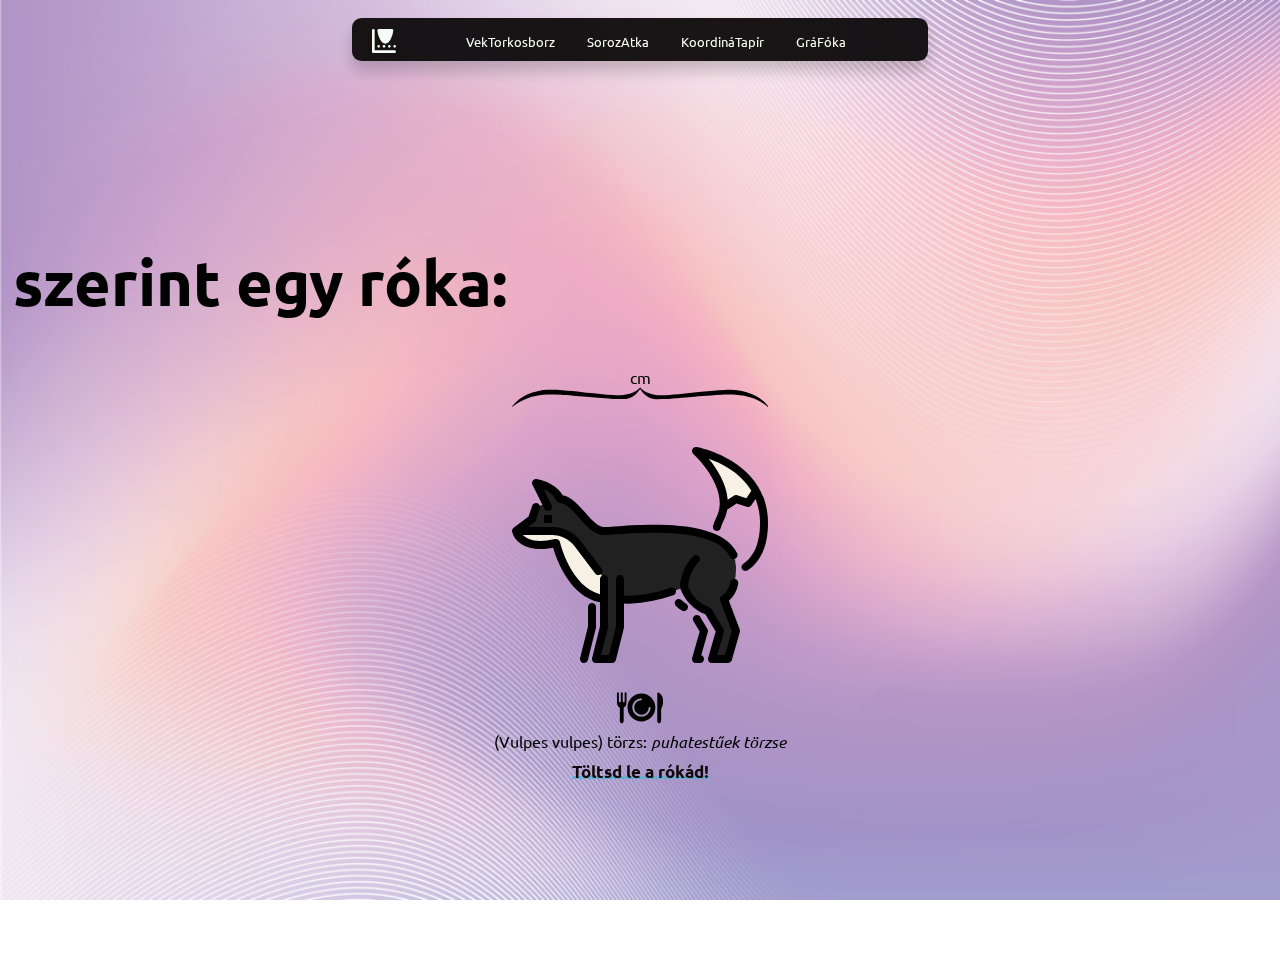
==== alma.html @ 1d423fa9 "final changes" ====
<!DOCTYPE html>
<html lang="en">

<head>
  <meta charset="UTF-8">
  <meta name="viewport" content="width=device-width, initial-scale=1.0">
  <title>Document</title>
  <script src="js/jQuery/html2canvas.min.js"></script>
  <script src="js/getdata.js"></script>
  <link rel="stylesheet" href="assets/styles/style.css">
</head>

<body>
  <div class="navbar">
    <div class="logo-container"><a href="index.html" class="nav-logo"><img width="32" height="32"
          src="assets/images/calculus.svg" alt="A laptop showing a calculus symbol"></a></div>
    <input id="menu-toggle" type="checkbox">
    <label class='menu-button-container' for="menu-toggle">
      <span class='menu-button'></span>
    </label>
    <ul class="menu">
      <li><a href="borz.html">VekTorkosborz</a></li>
      <li><a href="atka.html">SorozAtka</a></li>
      <li><a href="tapir.html">KoordináTapír</a></li>
      <li><a href="foka.html">GráFóka</a></li>
    </ul>
  </div>
  <div class="form-submitted-container">
    <h1 class="form-submitted-title"><span class="username"></span> szerint egy róka:</h1>
    <p><span class="rokameret"></span>cm</p>
    <svg height="20px" width="256px" viewBox="0 0 1665 125" xmlns="http://www.w3.org/2000/svg">
      <g id="Untitled">
        <path
          d="M1662.5 126C1653.11 119.01 1644.66 111.346 1635.24 105.161C1611.3 89.4454 1585.7 76.8624 1558.4 68.0835C1542.53 62.9786 1526.6 57.5992 1510.29 54.4231C1491.45 50.7545 1472.22 48.7085 1453.06 47.2017C1436.48 45.8977 1419.76 46.1004 1403.1 46.0733C1389.63 46.0513 1376.14 46.3028 1362.69 47.102C1339.93 48.4548 1317.2 50.3359 1294.46 51.9943C1276.14 53.3301 1257.81 54.5105 1239.51 56.0452C1222.4 57.4798 1205.33 59.3675 1188.23 60.909C1175.46 62.0603 1162.67 62.8994 1149.89 64.0211C1135.85 65.2545 1121.82 66.7087 1107.78 67.9611C1095.56 69.0505 1083.34 70.0301 1071.11 70.9911C1053.77 72.3537 1036.43 73.6847 1019.09 74.9657C1013.11 75.4076 1007.11 75.8416 1001.11 75.9647C980.625 76.3853 960.126 77.1321 939.641 76.8835C913.27 76.5635 890.086 66.8875 869.362 50.8804C855.284 40.0069 843.85 26.8441 834.849 11.5296C834.522 10.9736 833.981 10.5434 833.965 10.5252C827.004 19.2769 820.384 28.3929 812.942 36.7797C800.553 50.7409 785.347 60.856 768.106 68.09C757.857 72.3902 747.512 76.0754 736.303 76.16C718.931 76.2912 701.556 76.2199 684.185 76.0168C674.312 75.9015 664.429 75.5925 654.578 74.947C637.444 73.8244 620.334 72.3496 603.21 71.068C589.089 70.0112 574.957 69.1041 560.843 67.9753C547.903 66.9404 534.978 65.7054 522.048 64.5445C508.989 63.372 495.937 62.1243 482.873 61.0158C469.024 59.8408 455.16 58.8405 441.31 57.6724C427.498 56.5074 413.698 55.201 399.888 54.0074C384.415 52.67 368.943 51.2915 353.457 50.1169C342.104 49.2558 330.737 48.3773 319.361 48.0614C288.887 47.2149 258.4 46.0622 227.925 46.2423C211.449 46.3396 194.866 48.1115 178.555 50.5971C161.889 53.1367 145.156 56.3643 129.076 61.315C110.449 67.0497 92.3967 74.7319 74.2859 82.0411C52.4998 90.8336 33.0846 103.814 14.0998 117.44C10.6719 119.901 7.47569 122.684 4.08625 125.659C1.5012 126.499 0.501197 125.499 1.34126 122.422C2.40362 120.78 3.03789 119.644 3.85893 118.665C15.0743 105.286 27.5447 93.2565 41.1157 82.2155C60.9154 66.1069 82.7516 53.3174 105.969 43.2767C127.438 33.9923 149.843 27.1835 173.019 22.7215C192.192 19.0303 211.405 16.4652 230.82 16.134C263 15.585 295.185 15.7298 327.297 18.8298C348.81 20.9066 370.41 22.076 391.934 24.0603C414.224 26.1151 436.466 28.6793 458.732 30.9909C475.043 32.6842 491.355 34.3602 507.672 35.989C534.68 38.685 561.683 41.4379 588.706 43.9748C609.764 45.9517 630.825 48.0398 651.931 49.3287C670.072 50.4366 688.281 50.4076 706.455 51.0217C724.129 51.619 741.043 48.2362 757.972 43.2438C775.791 37.9889 792.954 31.5925 808.84 21.9794C817.888 16.5046 826.587 10.5376 832 1C832.75 1 833.5 1 834.711 1.35133C842.567 13.0223 853.773 19.6856 865.192 25.9816C882.597 35.5771 901.452 41.1128 920.51 46.5035C937.572 51.3298 954.873 51.3746 972.103 51.6916C988.923 52.0011 1005.79 50.0137 1022.63 48.9918C1033.1 48.3567 1043.59 47.9081 1054.02 46.9044C1072.51 45.1256 1090.97 42.9391 1109.45 41.0135C1129.28 38.9464 1149.14 37.0736 1168.97 34.95C1189.63 32.7369 1210.25 30.0949 1230.94 28.0592C1257.09 25.4843 1283.28 23.1372 1309.48 21.0552C1333.81 19.1219 1358.16 16.6956 1382.54 16.2409C1414.41 15.6462 1446.47 14.1013 1478.09 20.0913C1494.28 23.1599 1510.48 26.5469 1526.35 30.938C1548.37 37.0278 1569.23 46.1508 1589.12 57.5265C1607.97 68.3114 1625.87 80.3622 1641.27 95.7528C1649.77 104.244 1657.77 113.235 1666 122C1665.91 124.017 1667.02 126.929 1662.5 126Z"
          fill="#000000" />
      </g>
    </svg>
    <svg xmlns=" http://www.w3.org/2000/svg" x="0px" y="0px" width="256" height="256" viewBox="0,0,256,256"
      style="fill:#000000;">
      <g fill="none" fill-rule="nonzero" stroke="none" stroke-width="1" stroke-linecap="butt" stroke-linejoin="miter"
        stroke-miterlimit="10" stroke-dasharray="" stroke-dashoffset="0" font-family="none" font-weight="none"
        font-size="none" text-anchor="none" style="mix-blend-mode: normal">
        <g transform="scale(4,4)">
          <g>
            <path class="dark"
              d="M49,48l3,8l-2,7h-4l2,-7l-3,-5c-2.81309,-0.97597 -5.02403,-3.18691 -6,-6c0.11866,-2.61979 1.18475,-5.10732 3,-7z">
            </path>
            <path class="dark" d="M20,43v12l-2,8h4l2,-8v-12z"></path>
            <path class="dark" d="M56,41c0,0 -8,-5 -4,-13c4,-8 -6,-17 -6,-17c0,0 17,3 17,18c0,11 -7,12 -7,12z">
            </path>
            <path
              d="M56,23l3,1l2,-3h0.02832c-4.47491,-8.13171 -15.02832,-10 -15.02832,-10c0,0 7.67487,6.90839 6.88647,14h0.11353z"
              fill="#f6f0e5"></path>
            <path class="light"
              d="M53,48c0,0 3,-1 3,-8c0,-13 -29,-9 -33,-9c-4,0 -7,-8 -11,-8l-6,2l-1,3l-4,3c0,0 1,5 10,3c0,0 3,13 12,14h4c7,1 16,-3 16,-3z"
              fill="#ff34e2"></path>
            <path class="light"
              d="M53,48l3,8l-2,7h-4l2,-7l-3,-5c-2.81309,-0.97597 -5.02403,-3.18691 -6,-6c0.11866,-2.61979 1.18475,-5.10732 3,-7z"
              fill="#ff34e2"></path>
            <path class="light" d="M12,23c0,0 -1,-3 -6,-4l3,6z" fill="#ff34e2"></path>
            <path
              d="M11,34c0,0 3,13 12,14h3.92l-10.51891,-13.84066c-1.51279,-1.99051 -3.86916,-3.15934 -6.3693,-3.15934h-9.03179c0,0 1,5 10,3z"
              fill="#f6f0e5"></path>
            <path class="light" d="M23,43v12l-2,8h4l2,-8v-12z" fill="#ff34e2"></path>
            <path
              d="M43.54687,49.20715c-0.4228,-0.27721 -0.82078,-0.59056 -1.18945,-0.93652c-0.40289,-0.37754 -1.03556,-0.35699 -1.4131,0.0459c-0.37754,0.40289 -0.35699,1.03556 0.04591,1.4131c0.45308,0.42576 0.94258,0.81103 1.46289,1.15137c0.46221,0.30203 1.08175,0.17218 1.38378,-0.29003c0.30203,-0.46221 0.17218,-1.08175 -0.29003,-1.38378z"
              fill="#000000"></path>
            <path
              d="M47.05762,52.48544c-0.28423,-0.47354 -0.89853,-0.62701 -1.37207,-0.34278c-0.47354,0.28423 -0.62701,0.89853 -0.34278,1.37207l1.57666,2.62791l-1.88086,6.583c-0.0863,0.30167 -0.02592,0.62636 0.16305,0.87684c0.18897,0.25048 0.48461,0.39768 0.79838,0.39752h1c0.49132,-0.00009 0.9098,-0.35709 0.9873,-0.84226c0.0775,-0.48517 -0.20893,-0.95477 -0.67578,-1.10792l1.6499,-5.77535c0.07618,-0.26606 0.03851,-0.55181 -0.104,-0.78905z"
              fill="#000000"></path>
            <path
              d="M21,55.00007v-5c0,-0.55228 -0.44772,-1 -1,-1c-0.55228,0 -1,0.44772 -1,1v4.87693l-1.97022,7.8808c-0.08872,0.34741 0.01535,0.71572 0.27275,0.96533c0.2574,0.24961 0.62875,0.3423 0.97326,0.24294c0.34451,-0.09936 0.60946,-0.37556 0.69442,-0.7239l2,-7.99993c0.01969,-0.07922 0.0297,-0.16054 0.02979,-0.24217z"
              fill="#000000"></path>
            <path
              d="M46.17383,10.016c-0.43924,-0.07746 -0.87667,0.14533 -1.07232,0.54615c-0.19565,0.40081 -0.10221,0.88274 0.22906,1.18138c0.09423,0.085 9.38525,8.58977 5.7749,15.80945c-0.35147,0.69756 -0.63548,1.4271 -0.84815,2.17869c-0.14832,0.53206 0.16277,1.08361 0.69483,1.23193c0.53206,0.14832 1.08361,-0.16277 1.23193,-0.69483c0.17797,-0.62843 0.41588,-1.23832 0.71045,-1.82127c0.43487,-0.87521 0.73764,-1.81003 0.89844,-2.774l2.355,-1.56969l2.53564,0.84472c0.42774,0.1437 0.89868,-0.01768 1.14839,-0.39353l1.04913,-1.57372c0.7601,1.91469 1.14013,3.95906 1.11887,6.01899c0,6.16694 -2.26514,8.92962 -4.165,10.16105c-0.30091,0.19381 -0.47526,0.53369 -0.45713,0.89115c0.01812,0.35746 0.22595,0.67797 0.54491,0.84035c0.31896,0.16239 0.7004,0.14188 1.00011,-0.05377c2.31637,-1.50097 5.07711,-4.7734 5.07711,-11.83878c0,-15.65808 -17.64795,-18.95298 -17.82617,-18.98427zM58.59183,22.80985l-2.27539,-0.75781c-0.29266,-0.09862 -0.61453,-0.05568 -0.8711,0.11621l-1.52569,1.01714c-0.28077,-4.06588 -2.74469,-7.83221 -4.73066,-10.2407c1.68846,0.60026 3.30944,1.37564 4.83643,2.31346c2.36186,1.40311 4.35627,3.34765 5.81873,5.67323z"
              fill="#000000"></path>
            <path
              d="M40.94726,45.8185c-0.17841,-0.52205 -0.74513,-0.80182 -1.26806,-0.626c-2.61658,0.88726 -7.46649,2.25523 -11.6792,1.9124v-4.10474c0,-0.55228 -0.44772,-1 -1,-1c-0.55228,0 -1,0.44772 -1,1v11.87684l-1.78076,7.123h-1.93848l1.68945,-6.75776c0.01969,-0.07922 0.0297,-0.16054 0.02979,-0.24217v-11.99991c0,-0.55228 -0.44772,-1 -1,-1c-0.55228,0 -1,0.44772 -1,1v3.799c-7.33667,-1.82465 -9.99841,-12.90716 -10.02588,-13.02451c-0.1255,-0.53339 -0.65552,-0.86762 -1.19092,-0.751c-4.9151,1.09335 -7.1182,-0.01725 -8.08343,-1.0234h7.332c2.18617,0.00591 4.24543,1.0275 5.57275,2.76462l5.19922,6.84077c0.33475,0.43867 0.96149,0.52345 1.40076,0.18949c0.43927,-0.33396 0.52518,-0.96055 0.19201,-1.40042l-5.19973,-6.84071c-1.70706,-2.23274 -4.35446,-3.54579 -7.165,-3.55369h-6.032l1.60032,-1.20023c0.16249,-0.12211 0.28406,-0.29068 0.34863,-0.4834l1,-3c0.17373,-0.52366 -0.10943,-1.0891 -0.63282,-1.26365c-0.52339,-0.17455 -1.08927,0.10773 -1.26464,0.63085l-0.90137,2.70412l-3.75,2.81248c-0.30823,0.23092 -0.45623,0.61849 -0.38037,0.99608c0.33722,1.26979 1.15305,2.35965 2.27637,3.041c1.895,1.23535 4.57763,1.54882 7.98047,0.92871c0.87563,3.01649 4.14868,12.16796 11.72363,13.66551v6.04522l-1.97022,7.8808c-0.07444,0.29869 -0.00721,0.61503 0.18227,0.85763c0.18948,0.2426 0.48012,0.38445 0.78795,0.38457h4c0.45897,-0.00007 0.859,-0.31251 0.97021,-0.75781l2,-7.99993c0.01969,-0.07923 0.0297,-0.16055 0.02979,-0.24219v-5.89235c0.46515,0.03375 0.93426,0.05353 1.40771,0.05353c3.7237,-0.11726 7.40604,-0.81716 10.91309,-2.07425c0.52325,-0.17732 0.80372,-0.74522 0.62646,-1.2685z"
              fill="#000000"></path>
            <path
              d="M54.22412,48.41614c1.22246,-1.09409 2.04286,-2.56639 2.33008,-4.18161c0.12944,-0.53691 -0.20088,-1.0771 -0.73779,-1.20654c-0.53691,-0.12944 -1.0771,0.20088 -1.20654,0.73779c-0.65722,2.72264 -1.93115,3.28611 -1.92627,3.28611c-0.25764,0.08597 -0.46925,0.27301 -0.58621,0.51815c-0.11695,0.24514 -0.12919,0.5273 -0.0339,0.78164l2.88427,7.69037l-1.70215,5.95795h-1.91992l1.63574,-5.72555c0.07618,-0.26606 0.03851,-0.55181 -0.104,-0.78905l-3,-5c-0.13671,-0.22452 -0.35514,-0.38729 -0.60937,-0.4541c-2.43698,-0.86666 -4.35902,-2.77724 -5.24024,-5.209c0.16371,-2.28961 1.11784,-4.45121 2.69919,-6.11507c0.3863,-0.39118 0.38433,-1.02084 -0.00441,-1.40959c-0.38874,-0.38875 -1.0184,-0.39075 -1.40959,-0.00447c-2.00539,2.07841 -3.17729,4.82115 -3.293,7.70698c0.00013,0.12709 0.02432,0.253 0.07129,0.37109c1.06659,2.95252 3.34729,5.30644 6.26465,6.46576l2.58349,4.30563l-1.88086,6.583c-0.0863,0.30167 -0.02593,0.62636 0.16305,0.87684c0.18897,0.25048 0.48461,0.39768 0.79838,0.39753h4c0.44655,-0.00001 0.83895,-0.29615 0.96142,-0.72558l2,-6.99995c0.05906,-0.20594 0.05033,-0.42541 -0.0249,-0.626z"
              fill="#000000"></path>
            <path
              d="M8.10547,25.44756c0.24703,0.49404 0.84777,0.69428 1.34181,0.44725c0.49404,-0.24703 0.69428,-0.84777 0.44725,-1.34181l-1.9668,-3.93259c1.35607,0.45156 2.47877,1.42069 3.12354,2.69627c0.13617,0.4083 0.51832,0.68367 0.94873,0.68363c1.54639,0 3.17383,1.86034 4.74756,3.65817c1.86767,2.13475 3.79883,4.34177 6.25244,4.34177c0.55225,0 1.47607,-0.06641 2.75537,-0.15723c6.94385,-0.498 25.39355,-1.81639 28.71924,5.56832c0.22706,0.50347 0.81928,0.72755 1.32275,0.50049c0.50347,-0.22706 0.72755,-0.81928 0.50049,-1.32275c-3.89844,-8.65423 -22.66943,-7.31147 -30.68506,-6.74116c-1.1914,0.085 -2.13183,0.15234 -2.61279,0.15234c-1.54639,0 -3.17383,-1.86034 -4.74756,-3.65817c-1.69971,-1.94237 -3.45215,-3.94528 -5.603,-4.29c-0.61425,-1.07323 -2.31982,-3.206 -6.45312,-4.03219c-0.3746,-0.07527 -0.75934,0.06956 -0.99131,0.37318c-0.23197,0.30361 -0.27059,0.7129 -0.09951,1.05454z"
              fill="#000000"></path>
            <rect x="8" y="27" width="2" height="2" fill="#000000"></rect>
          </g>
        </g>
      </g>
    </svg>
    <br>
    <div class="food">
      <svg xmlns="http://www.w3.org/2000/svg" x="0px" y="0px" width="48" height="48" viewBox="0 0 50 50">
        <path
          d="M 1 10 L 1 20 C 1 23.347656 2.429688 24.515625 3.375 25.28125 C 3.902344 25.707031 4 25.804688 4 26 L 4 36 C 4 39.511719 3.65625 42 6 42 C 8.476563 42 8 38.8125 8 36 L 8 26 C 8 25.847656 8.011719 25.777344 8.5625 25.375 C 9.527344 24.664063 11 23.59375 11 20.15625 L 11 10 L 9 10 L 9 19 C 9 19.550781 8.554688 20 8 20 C 7.445313 20 7 19.550781 7 19 L 7 10 L 5 10 L 5 19 C 5 19.550781 4.554688 20 4 20 C 3.445313 20 3 19.550781 3 19 L 3 10 Z M 43.9375 10 C 43.769531 10.007813 43.613281 10.066406 43.46875 10.15625 C 43.175781 10.339844 43 10.65625 43 11 L 43 35.15625 C 43 38.613281 42.539063 42 45 42 C 47.152344 42 47 38.6875 47 35 L 47 28 C 47 27.113281 47.367188 26.230469 47.78125 25.21875 C 48.355469 23.808594 49 22.21875 49 20 C 49 18.800781 49.726563 12.6875 44.4375 10.09375 C 44.28125 10.015625 44.105469 9.992188 43.9375 10 Z M 26.5 11 C 18.503906 11 12 17.503906 12 25.5 C 12 33.496094 18.503906 40 26.5 40 C 34.496094 40 41 33.496094 41 25.5 C 41 17.503906 34.496094 11 26.5 11 Z M 25.9375 16.03125 C 26.488281 16.007813 26.96875 16.417969 27 16.96875 C 27.03125 17.519531 26.613281 17.96875 26.0625 18 C 22.105469 18.226563 19 21.527344 19 25.5 C 19 29.636719 22.363281 33 26.5 33 C 30.472656 33 33.773438 29.894531 34 25.9375 C 34.03125 25.386719 34.480469 24.972656 35.03125 25 C 35.582031 25.03125 36 25.511719 35.96875 26.0625 C 35.683594 31.078125 31.53125 35 26.5 35 C 21.261719 35 17 30.738281 17 25.5 C 17 20.46875 20.921875 16.320313 25.9375 16.03125 Z">
        </path>
      </svg>
      <svg class="nyuszi" xmlns="http://www.w3.org/2000/svg" x="0px" y="0px" width="48" height="48" viewBox="0 0 40 40">
        <path fill="#e09a82"
          d="M13,34.5c-6.182,0-10.5-2.673-10.5-6.5v-3.679c12.675-5.746,31.683-7.691,37-7.815V20 C39.5,30.017,26.19,34.5,13,34.5z">
        </path>
        <path fill="#a16a4a"
          d="M39,17.022V20c0,3.604-2.102,6.949-5.918,9.419C28.449,32.416,21.505,34,13,34 c-5.888,0-10-2.467-10-6v-3.355C15.226,19.2,33.152,17.244,39,17.022 M40,16c-5,0-25,2-38,8c0,0.681,0,3.237,0,4c0,3.779,4,7,11,7 c19,0,27-7.645,27-15C40,19.488,40,16.818,40,16L40,16z">
        </path>
        <path fill="#ffc49c"
          d="M13,30.5c-6.182,0-10.5-2.673-10.5-6.5c0-3.715,3.634-5.13,6.841-6.378 c1.312-0.511,2.551-0.993,3.456-1.602c1.2-0.807,1.725-2.409,2.28-4.106c1.032-3.153,2.099-6.414,7.28-6.414 c3.087,0,7.391,1.424,9.249,3.808l0.122,0.156l0.196,0.03C35.959,10.12,39.5,13.161,39.5,16C39.5,26.017,26.19,30.5,13,30.5z">
        </path>
        <path fill="#a16a4a"
          d="M22.357,6c3.329,0,7.301,1.622,8.854,3.615l0.244,0.313l0.392,0.061C35.941,10.623,39,13.686,39,16 c0,3.604-2.102,6.949-5.918,9.419C28.449,28.416,21.505,30,13,30c-5.888,0-10-2.467-10-6c0-3.132,2.703-4.426,6.522-5.913 c1.339-0.521,2.603-1.013,3.553-1.652c1.343-0.903,1.894-2.585,2.476-4.366C16.573,8.948,17.538,6,22.357,6 M22.357,5 c-8.482,0-6.786,8.553-9.839,10.605C9.464,17.658,2,18.355,2,24c0,3.779,4,7,11,7c19,0,27-7.645,27-15c0-3-3.589-6.316-8-7 C30.134,6.605,25.75,5,22.357,5L22.357,5z">
        </path>
        <path fill="#f78f8f"
          d="M31.452,22.9C28.561,24.77,23.013,27,13,27c-4.775,0-7-1.79-7-3c0-1.131,1.422-1.876,4.611-3.117 c1.498-0.583,2.912-1.134,4.139-1.958c2.2-1.479,2.972-3.84,3.654-5.923C19.498,9.656,19.925,9,22.357,9 c2.575,0,5.602,1.322,6.488,2.459l0.975,1.251l1.567,0.243C34.272,13.4,35.945,15.401,36,16C36,18.552,34.385,21.002,31.452,22.9z">
        </path>
        <path fill="#ffc7c7"
          d="M32.879,17.067c0,0-1.822,2.933-7.277,5.149c-6.328,2.571-14.043,2.144-14.043,2.144	c-0.366-1.378,6.537-1.5,8.769-2.616c2.338-1.169,0.741-3.932,1.526-3.932c0.351,0,1.799,2.005,3.388,1.806	C27.993,19.275,31.515,16.166,32.879,17.067z">
        </path>
        <path fill="#fff" d="M23.045 11.136A2.045 1.364 0 1 0 23.045 13.864A2.045 1.364 0 1 0 23.045 11.136Z"></path>
      </svg>
      <svg class="eper" xmlns="http://www.w3.org/2000/svg" x="0px" y="0px" width="48" height="48" viewBox="0 0 48 48">
        <path fill="#689F38"
          d="M37.813,15.812c-2.813,2.813-7.736,2.11-7.736,2.11s-0.701-4.924,2.11-7.735C35,7.375,39.922,8.078,39.922,8.078S40.626,12.998,37.813,15.812z">
        </path>
        <path fill="#8BC34A"
          d="M30.529 19.222C36.894 19.929 43.965 27 43.965 27s.707-4.95-4.243-8.485C34.772 14.979 30.529 19.222 30.529 19.222zM28.886 17.471c-.707-6.364-7.778-13.436-7.778-13.436s4.95-.707 8.485 4.242C33.128 13.228 28.886 17.471 28.886 17.471z">
        </path>
        <path fill="#FF1744"
          d="M35.203,35.4c-5.368,5.37-20.68,11.008-26.646,5.042c-5.967-5.966-0.329-21.277,5.041-26.646c5.37-5.37,12.039-2.365,18.005,3.602C37.568,23.362,40.573,30.03,35.203,35.4z">
        </path>
        <path fill="#D50000"
          d="M16.232 15.232c.977-.977 2.559-.977 3.535 0s.977 2.559 0 3.535S16.977 19.977 16 19 15.256 16.209 16.232 15.232zM24.462 21.045c.977-.977 2.559-.977 3.535 0s.977 2.559 0 3.535-2.791 1.209-3.768.232S23.485 22.021 24.462 21.045zM11.446 34.019c.977-.977 2.559-.977 3.535 0s.977 2.559 0 3.535-2.791 1.209-3.768.232S10.47 34.995 11.446 34.019zM30.296 29.169c.977-.977 2.559-.977 3.535 0s.977 2.559 0 3.535-2.791 1.209-3.768.232S29.319 30.146 30.296 29.169zM13.449 24.016c.977-.977 2.559-.977 3.535 0s.977 2.559 0 3.535-2.791 1.209-3.768.232S12.473 24.992 13.449 24.016zM20.296 32.169c.977-.977 2.559-.977 3.535 0s.977 2.559 0 3.535-2.791 1.209-3.768.232S19.319 33.146 20.296 32.169z">
        </path>
        <g>
          <path fill="#FFC107"
            d="M18.707 17.707C18.316 18.098 16.391 19.391 16 19s.902-2.316 1.293-2.707 1.023-.391 1.414 0S19.098 17.316 18.707 17.707zM26.937 23.52c-.391.391-2.316 1.684-2.707 1.293s.902-2.316 1.293-2.707 1.023-.391 1.414 0S27.327 23.129 26.937 23.52zM13.921 36.493c-.391.391-2.316 1.684-2.707 1.293s.902-2.316 1.293-2.707 1.023-.391 1.414 0S14.312 36.103 13.921 36.493zM32.771 31.644c-.391.391-2.316 1.684-2.707 1.293s.902-2.316 1.293-2.707 1.023-.391 1.414 0S33.161 31.253 32.771 31.644zM15.924 26.49c-.391.391-2.316 1.684-2.707 1.293s.902-2.316 1.293-2.707 1.023-.391 1.414 0S16.314 26.1 15.924 26.49zM22.771 34.644c-.391.391-2.316 1.684-2.707 1.293s.902-2.316 1.293-2.707 1.023-.391 1.414 0S23.161 34.253 22.771 34.644z">
          </path>
        </g>
      </svg>
      <svg class="nutella" xmlns="http://www.w3.org/2000/svg" x="0px" y="0px" width="48" height="48"
        viewBox="0 0 48 48">
        <defs>
          <linearGradient id="lbiisjqkTmZf2xSo9~Hyfa_OVYgmwlSYlEH_gr1" x1="24.006" x2="24.006" y1="3.739" y2="42.61"
            data-name="ÐÐµÐ·ÑÐ¼ÑÐ½Ð½ÑÐ¹ Ð³ÑÐ°Ð´Ð¸ÐµÐ½Ñ 13" gradientUnits="userSpaceOnUse">
            <stop offset="0" stop-color="#eba84b"></stop>
            <stop offset=".255" stop-color="#e8a044"></stop>
            <stop offset=".641" stop-color="#e18b30"></stop>
            <stop offset="1" stop-color="#d97218"></stop>
          </linearGradient>
          <linearGradient id="lbiisjqkTmZf2xSo9~Hyfb_OVYgmwlSYlEH_gr2" x1="24.006" x2="24.006" y1="3.739" y2="42.61"
            data-name="ÐÐµÐ·ÑÐ¼ÑÐ½Ð½ÑÐ¹ Ð³ÑÐ°Ð´Ð¸ÐµÐ½Ñ 84" gradientUnits="userSpaceOnUse">
            <stop offset="0" stop-color="#ffcf7b"></stop>
            <stop offset=".196" stop-color="#fecd76"></stop>
            <stop offset=".439" stop-color="#fac666"></stop>
            <stop offset=".709" stop-color="#f3bc4d"></stop>
            <stop offset=".995" stop-color="#eaad2a"></stop>
            <stop offset="1" stop-color="#eaad29"></stop>
          </linearGradient>
          <linearGradient id="lbiisjqkTmZf2xSo9~Hyfc_OVYgmwlSYlEH_gr3" x1="15.002" x2="36.002" y1="22" y2="22"
            data-name="ÐÐµÐ·ÑÐ¼ÑÐ½Ð½ÑÐ¹ Ð³ÑÐ°Ð´Ð¸ÐµÐ½Ñ 171" gradientUnits="userSpaceOnUse">
            <stop offset="0" stop-color="#802d10"></stop>
            <stop offset=".413" stop-color="#8b3817"></stop>
            <stop offset="1" stop-color="#a34f27"></stop>
          </linearGradient>
        </defs>
        <path fill="url(#lbiisjqkTmZf2xSo9~Hyfa_OVYgmwlSYlEH_gr1)"
          d="M38.00184,40a4,4,0,0,0,4-4L41.99357,7.99173a3.99189,3.99189,0,0,0-7.85858-1H8.01011a2,2,0,0,0-2,2L6.01838,35a2,2,0,0,0,2,2H34.14326A3.99076,3.99076,0,0,0,38.00184,40Z">
        </path>
        <path fill="url(#lbiisjqkTmZf2xSo9~Hyfb_OVYgmwlSYlEH_gr2)"
          d="M9.01017,8.99173H35.683l.38867-1.49805A1.98809,1.98809,0,0,1,38.57025,6.076a2.07989,2.07989,0,0,1,1.42332,2.01988l.00827,27.8a2.07989,2.07989,0,0,1-1.42332,2.01988A1.98809,1.98809,0,0,1,36.08,36.49805L35.69129,35H9.01844a1,1,0,0,1-1-1L8.01017,9.99173A1,1,0,0,1,9.01017,8.99173Z">
        </path>
        <rect width="3.96" height="18.001" x="11.042" y="25.999" fill="#0078d4"></rect>
        <path fill="url(#lbiisjqkTmZf2xSo9~Hyfc_OVYgmwlSYlEH_gr3)"
          d="M15.00184,12h17a4,4,0,0,1,4,4V28a4,4,0,0,1-4,4h-17a0,0,0,0,1,0,0V12A0,0,0,0,1,15.00184,12Z"></path>
        <path fill="#199be2"
          d="M13.00184,11h0a6,6,0,0,1,6,6V29a4,4,0,0,1-4,4h-4a0,0,0,0,1,0,0V13A2,2,0,0,1,13.00184,11Z"></path>
        <path
          d="M13.00184,10a3.00879,3.00879,0,0,0-3,3V34h.04v3h1V33h-.04V13a2.00587,2.00587,0,0,1,2-2,6.00475,6.00475,0,0,1,6,6V29a3.99891,3.99891,0,0,1-4,4v4h1V33.9a5.01684,5.01684,0,0,0,4-4.9V17A7.00771,7.00771,0,0,0,13.00184,10Z"
          opacity=".05"></path>
        <path
          d="M13.00184,10.5a2.50091,2.50091,0,0,0-2.5,2.5V33.5h.04V37h.5V33h-.04V13a2.00587,2.00587,0,0,1,2-2,6.00475,6.00475,0,0,1,6,6V29a3.99891,3.99891,0,0,1-4,4v4h.5V33.47a4.5037,4.5037,0,0,0,4-4.47V17A6.51263,6.51263,0,0,0,13.00184,10.5Z"
          opacity=".07"></path>
      </svg>
      <svg class="kukac" xmlns="http://www.w3.org/2000/svg" x="0px" y="0px" width="48" height="48"
        viewBox="0 0 480 480">
        <path fill="#c79a83"
          d="M462.33,322.534c-11.4-4.86-26.52-9.57-44.41-10.61c-34.97-2.02-43.21,12.19-73.55,11.9	c-46.35-0.45-59.14-38.19-93.01-30.28c-11.19,2.61-21.02,8.19-30.62,14.55c2.616-81.666,42.918-147.713,120.12-175.25	c19.24-6.86,29.28-28.02,22.41-47.26c-6.86-19.24-28.02-29.28-47.26-22.42c-116.366,41.488-177.517,150.231-168.66,274.94	c-9.873-0.723-18.768-3.218-27.95-6.71c-24.03-9.11-33.12-17.56-51.91-19.47c-20.01-2.03-37.81,4.69-51.3,12.29	c-5.05,2.84-8.19,8.17-8.19,13.97v64.82c0,8.84,7.16,16,16,16h432c8.84,0,16-7.16,16-16v-65.77	C472,330.843,468.21,325.034,462.33,322.534z">
        </path>
        <path fill="#ffa4b8"
          d="M363.27,85.584c6.87,19.24-3.17,40.4-22.41,47.26c-77.245,27.551-117.506,93.633-120.12,175.25	c-21.47,14.23-41.76,32.39-73.39,30.01c-8.858-124.715,52.298-233.454,168.66-274.94C335.25,56.303,356.41,66.344,363.27,85.584z">
        </path>
        <path fill="#ffbfcb"
          d="M318.856,79.934c-99.599,43.272-156.237,139.865-152.096,257c-6,1.22-12.43,1.7-19.41,1.17	c-8.712-122.656,50.457-231.089,165.266-273.705C322.276,60.812,328.962,75.543,318.856,79.934z">
        </path>
        <path fill="#ffbfcb"
          d="M271.86,175.564c7.34,7.02,8.25,18.43,2.11,26.53c-10.41,13.73-17.95,28.4-23.37,43.04	c-3.52,9.51-13.63,14.85-23.48,12.44l-69.04-16.87c-11.4-2.79-17.95-14.74-14.19-25.86c9.76-28.9,24.78-58.58,47.48-86.4	c7.38-9.05,20.9-9.88,29.34-1.82L271.86,175.564z">
        </path>
        <path fill="#ffdbe2"
          d="M224.159,129.923c2.993,2.864,1.964,7.923-1.945,9.294c-3.345,1.174-6.425,3.257-8.844,6.226	c-22.7,27.82-37.72,57.5-47.48,86.4c-0.47,1.384-0.779,2.781-0.937,4.173c-0.375,3.303-3.644,5.477-6.873,4.687	c-11.4-2.788-17.95-14.74-14.19-25.86c9.76-28.9,24.78-58.58,47.48-86.4c7.38-9.05,20.9-9.88,29.34-1.82L224.159,129.923z">
        </path>
        <path fill="#e0b7a3"
          d="M269.947,293.709c6.316,1.671,6.89,10.507,0.857,13.016c-28.672,11.924-52.321,44.474-93.454,41.379	c-8.199-0.6-8.936-11.116-1.958-13.481c28.134-9.535,48.388-34.646,75.968-41.079C258.28,291.929,264.32,292.22,269.947,293.709z">
        </path>
        <path fill="#e0b7a3"
          d="M418.56,311.963c7.099,0.456,7.991,10.561,1.093,12.299c-15.415,3.886-29.358,11.43-52.399,9.185	c-6.925-0.675-7.786-10.488-1.058-12.26C381.263,317.221,394.092,310.393,418.56,311.963z">
        </path>
        <path fill="#e0b7a3"
          d="M67.983,311.975c7.068,0.767,7.806,10.698,0.97,12.653c-7.284,2.082-15.021,5.224-22.763,9.586	c-5.05,2.84-8.19,8.17-8.19,13.97v64.884c0.006,3.277-2.648,5.936-5.925,5.936H24c-8.837,0-16-7.163-16-16v-64.82	c0-5.8,3.14-11.13,8.19-13.97C32.227,315.178,49.76,309.998,67.983,311.975z">
        </path>
        <path
          d="M465.464,315.173c-15.346-6.536-31.186-10.315-47.082-11.233c-36.683-2.121-45.45,12.146-73.932,11.885 c-31.769-0.306-46.061-20.071-67.216-28.156c-4.127-1.579-8.751,0.489-10.329,4.617c-1.578,4.127,0.49,8.751,4.617,10.329 c18.143,6.933,35.993,28.855,72.774,29.209c32.335,0.344,39.775-13.833,73.164-11.91c14.049,0.811,28.091,4.169,41.735,9.98 c2.919,1.243,4.806,4.124,4.806,7.337v65.772c0,4.411-3.589,8-8,8H24c-4.411,0-8-3.589-8-8v-64.821c0-2.887,1.579-5.569,4.12-7.001 c15.989-9.01,31.653-12.812,46.559-11.296c17.721,1.801,26.351,10.476,52.837,20.084c45.476,16.499,72.642-2.376,96.611-19.027 c9.624-6.686,9.819-6.499,10.959-7.984c0.941-1.224,1.513-2.688,1.63-4.29c0.288-3.984,0.334-20.466,5.211-42.594 c10.67-0.782,20.288-7.662,24.177-18.167c5.585-15.093,13.07-28.882,22.246-40.983c8.597-11.337,7.327-27.303-2.955-37.139 l-28.343-27.114c-3.193-3.054-8.257-2.943-11.311,0.25c-3.054,3.193-2.942,8.257,0.25,11.311l28.343,27.114 c4.404,4.213,4.949,11.053,1.266,15.91c-10.127,13.355-18.372,28.529-24.502,45.098c-2.108,5.694-8.163,8.897-14.08,7.449 l-69.036-16.873c-6.801-1.661-10.792-8.794-8.517-15.525c10.485-31.031,25.998-59.261,46.107-83.908 c4.068-4.987,11.29-5.898,16.438-2.076c3.332,2.472,7.902,1.92,10.685-1.04c25.413-27.035,57.503-46.672,94.003-59.684 c7.294-2.601,15.166-2.205,22.161,1.113c14.475,6.867,20.636,24.141,13.768,38.618c-3.318,6.996-9.163,12.282-16.457,14.882 c-16.371,5.836-31.58,13.561-45.205,22.958c-6.482,4.47-3.23,14.586,4.549,14.586c1.566,0,3.148-0.459,4.535-1.416 c12.477-8.605,26.438-15.69,41.494-21.059c23.419-8.349,35.62-34.061,27.269-57.485c-8.35-23.423-34.062-35.622-57.487-27.269 c-36.912,13.16-69.161,33.161-95.968,59.47c-11.121-4.51-24.236-1.452-32.182,8.286c-21.325,26.137-37.766,56.047-48.868,88.9 c-5.25,15.539,3.925,32.291,19.877,36.19l61.916,15.132c-2.782,12.89-4.511,26.331-5.166,40.109 c-18.793,12.813-34.938,25.77-58.024,26.527c-0.858-18.435-0.083-37.488,2.291-55.546c0.576-4.38-2.508-8.398-6.889-8.974 c-4.378-0.578-8.398,2.508-8.974,6.889c-2.441,18.572-3.267,37.445-2.498,56.241c-12.669-2.52-25.954-8.567-37.63-14.149 c-10.535-5.036-19.633-9.386-32.912-10.735c-18.256-1.855-37.108,2.611-56.032,13.275C4.7,321.505,0,329.529,0,338.183v64.821 c0,13.233,10.767,24,24,24h432c13.233,0,24-10.767,24-24v-65.772C480,327.592,474.294,318.934,465.464,315.173z">
        </path>
        <path
          d="M230.65,353.564c-2.597-3.944-8.445-4.978-12.31-1.22c-3.112,3.112-3.118,8.206,0,11.32c4.658,4.535,12.282,2.103,13.5-4.1 C232.259,357.617,231.857,355.352,230.65,353.564z">
        </path>
        <path
          d="M260.65,334.443c2.488-3.69,1.407-8.706-2.21-11.09c-4.111-2.767-9.859-1.135-11.83,3.59 c-1.682,4.033,0.214,8.737,4.33,10.45C254.509,338.882,258.599,337.554,260.65,334.443z">
        </path>
        <path
          d="M259.61,372.064c1.763,4.226,6.525,5.967,10.45,4.33c4.155-1.729,5.995-6.456,4.33-10.45 c-1.958-4.707-7.706-6.369-11.83-3.59C259.385,364.444,258.155,368.571,259.61,372.064z">
        </path>
        <path d="M320,102.004c4.418,0,8-3.582,8-8s-3.582-8-8-8h-2c-4.418,0-8,3.582-8,8s3.582,8,8,8H320z"></path>
      </svg>
    </div>
    <p>(Vulpes vulpes) törzs: <span class="gerinchuros" style="font-style: italic;"></span></p>
    <a class="download-button" onclick="downloadSnapshot()">Töltsd le a rókád!</a>
  </div>
</body>

</html>
---- assets/styles/style.css ----
@import url('https://fonts.googleapis.com/css2?family=Ubuntu:ital,wght@0,300;0,400;0,500;0,700;1,300;1,400;1,500;1,700&display=swap');
@import url('https://fonts.googleapis.com/css2?family=Bebas+Neue&display=swap');

/* GENERAL COLOURS */
:root {
    --night: #0d0a0bff;
    --mint-cream: #f7fff7ff;
    --african-violet: #a192c8ff;
    --bittersweet: #fe5f55ff;
    --ebony: #697268ff;
    --auburn: #a22522;
}

@media(prefers-reduced-motion) {
    .hidden {
        transition: none;
    }
}

@keyframes fade-in {
    from {
        opacity: 0;
    }

    to {
        opacity: 1;
    }
}

@keyframes shine {
    to {
        background-position: 200% center;
    }
}

/* GLOBAL STYLES */
* {
    box-sizing: border-box;
    margin: 0px;
    padding: 0px;
    -webkit-touch-callout: none;
    -webkit-user-select: none;
    -khtml-user-select: none;
    -moz-user-select: none;
    -ms-user-select: none;
    user-select: none;
}

.mobile-break {
    display: none;
}

html {
    scroll-behavior: smooth;
}

body {
    font-family: 'Ubuntu', sans-serif;
}

body::before {
    content: "";
    position: fixed;
    top: 0;
    left: 0;
    width: 100%;
    height: 100%;
    z-index: -1;
    background-image: url('../images/background.png');
    background-position: top left;
    background-size: cover;
    -webkit-background-size: cover;
    -moz-background-size: cover;
    -o-background-size: cover;
}

.hidden {
    opacity: 0;
    transition: all 1.1s;
    filter: blur(5px);
    transform: translateX(-100%);
}

.show {
    opacity: 1;
    filter: blur(0px);
    transform: translateX(0%);
}

.italic {
    font-style: italic;
}

/* NAVIGATION BAR */
.navbar {
    display: flex;
    flex-direction: row;
    align-items: center;
    justify-content: space-between;
    height: 50px;
    padding: 1em;
    background-color: var(--night);
    border-radius: 10px;
    box-shadow: 0px 10px 15px rgba(0, 0, 0, 0.2);
}

.nav-logo img {
    margin-top: 0.3rem;
}

.nav-logo:hover img {
    transform: scale(1.08);
}

/* MENU */
.menu {
    display: flex;
    flex-direction: row;
    list-style-type: none;
    margin: 0;
    padding: 0;
    z-index: 1;
}

.menu>li {
    margin: 0 1rem;
    overflow: hidden;
}

.menu-button-container {
    display: none;
    height: 100%;
    width: 30px;
    cursor: pointer;
    flex-direction: column;
    justify-content: center;
    align-items: center;
}

#menu-toggle {
    display: none;
}

.menu-button,
.menu-button::before,
.menu-button::after {
    display: block;
    background-color: #f7fff7ff;
    position: absolute;
    height: 4px;
    width: 30px;
    transition: transform 400ms cubic-bezier(0.23, 1, 0.32, 1);
    border-radius: 2px;
}

.menu-button::before {
    content: '';
    margin-top: -8px;
}

.menu-button::after {
    content: '';
    margin-top: 8px;
}

#menu-toggle:checked+.menu-button-container .menu-button::before {
    margin-top: 0px;
    transform: rotate(405deg);
}

#menu-toggle:checked+.menu-button-container .menu-button {
    background: rgba(255, 255, 255, 0);
}

#menu-toggle:checked+.menu-button-container .menu-button::after {
    margin-top: 0px;
    transform: rotate(-405deg);
}

/* PAGE TITLE SECTION */
.page-title-section {
    position: relative;
    height: 100vh;
    background-attachment: fixed;
    background-size: cover;
}

.page-title {
    font-size: 12vw;
    position: absolute;
    bottom: 5rem;
    /* keeps text at the bottom, regardless of other elements */
    margin: 0;
    cursor: pointer;
}

.title-image {
    display: flex;
    justify-content: center;
    align-items: center;
}

.title-image:hover {
    transform: scale(1.01);
    transition: ease-in-out 0.5s;

}

.title-image img {
    opacity: 0.95;
    z-index: -1;
    filter: drop-shadow(5px 5px 5px #222)
}

.container {
    display: flex;
    flex-flow: row wrap;
    justify-content: space-around;
    margin: 1%;
}

.arrow {
    margin-bottom: 10vh;
    margin-right: auto;
}

.arrow:hover {
    opacity: 0.7;
    transition: ease-in-out 0.2s;
    box-shadow: 0px 10px 15px rgba(248, 239, 111, 0.01);
    transform: scale(1.1);
}

/* ARTICLES */
.container article {
    text-align: justify;
    color: var(--mint-cream);
    background: var(--night);
    border-radius: 10px;
    box-shadow: 0px 10px 15px rgba(0, 0, 0, 0.5);
    padding: 2rem;
    margin-bottom: 10vh;
    font-size: larger;
}

.container article:hover {
    box-shadow: 0px 10px 15px rgba(248, 239, 111, 0.8);
}

.bemutatkozas p {
    font-size: 3.4vh;
}

.bemutatkozas h2 {
    font-size: 4.7vh;
}

#utolso {
    margin-bottom: 10vh;
}

.container article .bemutatkozas p {
    font-size: 5vh;
}

.card-container {
    background: linear-gradient(49deg, #2d4de0 0, #9f71f0 30%, #fc6277 58%, rgb(248, 239, 111) 95%);
    width: 300px;
    height: 300px;
    border-radius: 12px;
    margin-bottom: 10vh;
}

.card {
    display: flex;
    align-items: center;
    justify-content: center;
    position: absolute;
    top: 0;
    bottom: 0;
    left: 0;
    right: 0;
    padding: 25px;
    background-color: var(--night);
    color: var(--mint-cream);
    border-radius: 12px;
    transition: 0.2s ease;
}

.card img {
    border-radius: 6px;
    -webkit-border-radius: 6px;
}

.card img:hover {
    transform: scale(1.01);
    transition: ease-in-out 0.2s;
    box-shadow: 0px 10px 15px rgba(248, 239, 111, 0.01);
}

.card-container:hover .card {
    border-radius: 10px;
    top: 3px;
    bottom: 3px;
    left: 3px;
    right: 3px;
}

.tetel {
    background: linear-gradient(49deg, #2d4de0 0, #9f71f0 30%, #fc6277 58%, rgb(248, 239, 111) 95%);
    width: 200px;
    height: 200px;
    border-radius: 12px;
    transition-delay: 100ms;
    margin: 1vh;
}

.tetel-container {
    display: flex;
    align-items: center;
    justify-content: center;
    position: absolute;
    top: 0;
    bottom: 0;
    left: 0;
    right: 0;
    padding: 3vh;
    background-color: var(--night);
    color: var(--mint-cream);
    border-radius: 12px;
    transition: 0.2s ease;
}

.tetel p {
    text-align: center;
}

.tetel p:hover {
    transform: scale(1.01);
    transition: ease-in-out 0.2s;
}

.tetel:hover .tetel-container {
    border-radius: 10px;
    top: 3px;
    bottom: 3px;
    left: 3px;
    right: 3px;
}

.aranysarga {
    font-weight: 600;
}

.aranysarga:hover {
    cursor: default;
    background: linear-gradient(90deg, transparent, gold, transparent);
    background-size: 200% auto;
    color: var(--night);
    animation: shine 3s linear backwards infinite;
    background-clip: text;
    font-weight: 900;
    -webkit-background-clip: text;
    -webkit-text-fill-color: transparent;
    -webkit-text-stroke: var(--night);
    -webkit-text-stroke-width: 0.01px;
}

.voros {
    font-weight: 600;
}

.voros:hover {
    cursor: default;
    background: linear-gradient(90deg, transparent, var(--auburn), transparent);
    background-size: 200% auto;
    color: var(--night);
    animation: shine 3s linear backwards infinite;
    background-clip: text;
    font-weight: 900;
    -webkit-background-clip: text;
    -webkit-text-fill-color: transparent;
    -webkit-text-stroke: var(--night);
    -webkit-text-stroke-width: 0.01px;
}

.form-wrapper {
    max-width: 100%;
    padding: 2vw;
    box-shadow: 0 0 10px rgba(0, 0, 0, 0.1);
    background-color: var(--night);
    border-radius: 10px;
    margin: 2vw;
}

.checkbox-wrapper {
    display: flex;
    align-items: center;
}

.checkbox-wrapper input {
    margin-left: 1vw;
}

form {
    display: flex;
    flex-direction: column;
    align-items: flex-start;
}

form h2,
form h3,
form p,
form span {
    color: var(--mint-cream);
    margin-top: 2vh;
}

form label {
    margin-top: 0.5vh;
    margin-bottom: 5px;
    color: var(--mint-cream);
}

form input[type="text"],
form input[type="email"],
form input[type="number"],
form input[type="range"] {
    width: 100%;
    padding: 2vh;
    border: 1px solid var(--mint-cream);
    border-radius: 10px;
}

form input[type="color"] {
    width: 5%;
    padding: 2vh;
    border: 1px solid var(--mint-cream);
    border-radius: 10px;
}

form input[type="submit"] {
    border-radius: 1px;
    background-color: transparent;
    font-family: 'Bebas Neue', cursive;
    color: var(--mint-cream);
    font-size: 2em;
    background-image: linear-gradient(white, white);
    background-size: 100% 0.5vh;
    background-repeat: no-repeat;
    background-position: 100% 0%;
    transition: background-size .7s, background-position .5s ease-in-out;
    border: none;
    cursor: pointer;
    padding: 1px 1px;
    margin-top: 10px;
}

form input[type="submit"]:hover {
    color: var(--night);
    background-size: 100% 100%;
    background-position: 0% 100%;
    transition: background-position .7s, background-size .5s ease-in-out;
}

.szin {
    display: flex;
    align-items: center;
}

#selectedColor {
    height: 30px;
    width: 30px;
    border-radius: 7px;
    margin-left: 10px;
}

.form-submitted-container {
    display: flex;
    flex-direction: column;
    justify-content: center;
    align-items: center;
    height: 100vh;
}

.form-submitted-title {
    font-size: 7vh;
    margin-bottom: 5vh;
    margin-left: 1vw;
    align-self: flex-start;
}

.food {
    display: flex;
    flex-direction: row;
    align-items: center;
    justify-content: center;
}

.download-button {
    font-size: 1.05rem;
    text-decoration: none;
    color: var(--night);
    font-weight: 700;
    position: relative;
    margin-top: 1vh;
}

.download-button::before {
    content: '';
    background-color: hsla(196, 61%, 58%, .75);
    position: absolute;
    left: 0;
    bottom: 3px;
    width: 100%;
    height: 3px;
    z-index: -1;
    transition: all .3s ease-in-out;
}

.download-button:hover::before {
    bottom: 0;
    height: 100%;
}
.download-button:hover {
    cursor: pointer;
}


.footer {
    display: flex;
    flex-flow: row wrap;
    justify-content: space-between;
    background-color: var(--night);
    width: 100%;
    border-radius: 2px;
    margin: 0;
}

.footer p {
    color: var(--mint-cream);
    text-align: center;
    padding: 0.7rem;
}

@media (max-width: 600px) {

    /* MOBILE */
    .navbar {
        background-color: #0d0a0bff;
        box-shadow: 0px 10px 15px rgba(0, 0, 0, 0.2);
        width: 100%;
        border-radius: 2px;
    }

    .mobile-break {
        display: block;
    }

    .menu-button-container {
        display: flex;
    }

    .menu {
        position: absolute;
        top: 0;
        margin-top: 50px;
        left: 0;
        flex-direction: column;
        width: 100%;
        justify-content: center;
        align-items: center;
    }

    #menu-toggle~.menu li {
        height: 0;
        margin: 0;
        padding: 0;
        border: 0;
        transition: height 400ms cubic-bezier(0.23, 1, 0.32, 1);
    }

    #menu-toggle:checked~.menu li {
        height: 2.5em;
        padding: 0.5em;
        transition: height 400ms cubic-bezier(0.23, 1, 0.32, 1);
    }

    .menu>li {
        display: flex;
        justify-content: center;
        margin: 0;
        padding: 0.5em 0;
        width: 100%;
        color: var(--mint-cream);
        background-color: var(--night);
    }

    .menu a,
    a:visited,
    a:hover {
        text-decoration: none;
        color: #f7fff7ff;
    }

    .page-title {
        margin-bottom: 4vh;
        margin-left: 2vh;
        font-size: 15vw;
    }

    .container article {
        margin-top: 1vh;
        margin-bottom: 5vh;
    }

    .title-image img {
        width: 65%;
        margin-top: 6vh;
    }

    .tetel {
        flex: 1 0 50%;
    }

    .card-container {
        margin: 3vh;
    }

    .bemutatkozas p {
        font-size: 3vh;
    }

    .bemutatkozas h2 {
        font-size: 3.8vh;
    }

    .form-wrapper {
        padding: 10px;
    }

    .footer {
        justify-content: center;
    }
}

@media all and (min-width: 601px) and (max-width: 967px) {

    /* tablet */
    .navbar {
        background-color: #0d0a0bff;
        border-radius: 2px;
        box-shadow: 0px 10px 15px rgba(0, 0, 0, 0.2);
    }

    .menu-button-container {
        display: flex;
    }

    .menu {
        position: absolute;
        top: 0;
        margin-top: 50px;
        left: 0;
        flex-direction: column;
        width: 100%;
        justify-content: center;
        align-items: center;
    }

    #menu-toggle~.menu li {
        height: 0;
        margin: 0;
        padding: 0;
        border: 0;
        transition: height 400ms cubic-bezier(0.23, 1, 0.32, 1);
    }

    #menu-toggle:checked~.menu li {
        height: 2.5em;
        padding: 0.5em;
        transition: height 400ms cubic-bezier(0.23, 1, 0.32, 1);
    }

    .menu>li {
        display: flex;
        justify-content: center;
        margin: 0;
        padding: 0.5em 0;
        width: 100%;
        color: #f7fff7ff;
        background-color: #0d0a0bff;
    }

    .menu a,
    a:visited,
    a:hover {
        text-decoration: none;
        color: #f7fff7ff;
    }

    .page-title {
        margin-bottom: 5vh;
        max-width: 100%;
    }

    .title-image img {
        width: 60vh;
    }

    .container article {
        margin-top: 1vh;
        margin-bottom: 5vh;
    }

    .tetel {
        flex: 1 0 33%;
    }

    .bemutatkozas p {
        font-size: 3.3vh;
    }

    .bemutatkozas h2 {
        font-size: 3.8vh;
    }

    .card-container {
        margin-bottom: 15px;
    }
}

@media all and (min-width: 968px) {
    .navbar {
        display: flex;
        flex-direction: row;
        align-items: center;
        justify-content: center;
        transition: all 0.3s ease;
        background-color: #0d0a0bff;
        border-radius: 0.6rem;
        width: 50%;
        height: 2.7rem;
        margin-left: auto;
        margin-right: auto;
        margin-top: 2vh;
        opacity: .95;
    }

    .navbar:hover {
        box-shadow: 0px 15px 20px rgba(0, 0, 0, 0.2);
    }

    .navbar ul {
        display: flex;
        flex-wrap: wrap;
        justify-content: center;
        align-items: center;
        width: 100%;
    }

    .navbar li {
        list-style-type: none;
        display: inline;
    }

    .navbar li a {
        text-decoration: none;
        color: #f7fff7ff;
        font-size: 80%;
        font-weight: 400;
        transition: all 0.1s ease-in-out;
        padding: 0rem;
        margin-left: auto;
        margin-right: auto;
    }

    .navbar li a:hover {
        font-weight: bold;
    }

    .navbar .nav-logo:hover img {
        transform: scale(1.08);
    }

    #current {
        font-weight: bold;
        font-size: 1.1rem;
    }

    .title-image img {
        width: 47vh;
        margin-top: 2vh;
    }

    .page-title {
        margin-bottom: 3vh;
        margin-left: 2vh;
    }

    .tetel {
        flex: 1 0 22%;
    }

    .bemutatkozas p {
        font-size: 3.2vh;
    }

    .bemutatkozas h2 {
        font-size: 4.1vh;
    }
}

@media all and (min-width: 1100px) {
    .navbar {
        width: 45%;
    }
}
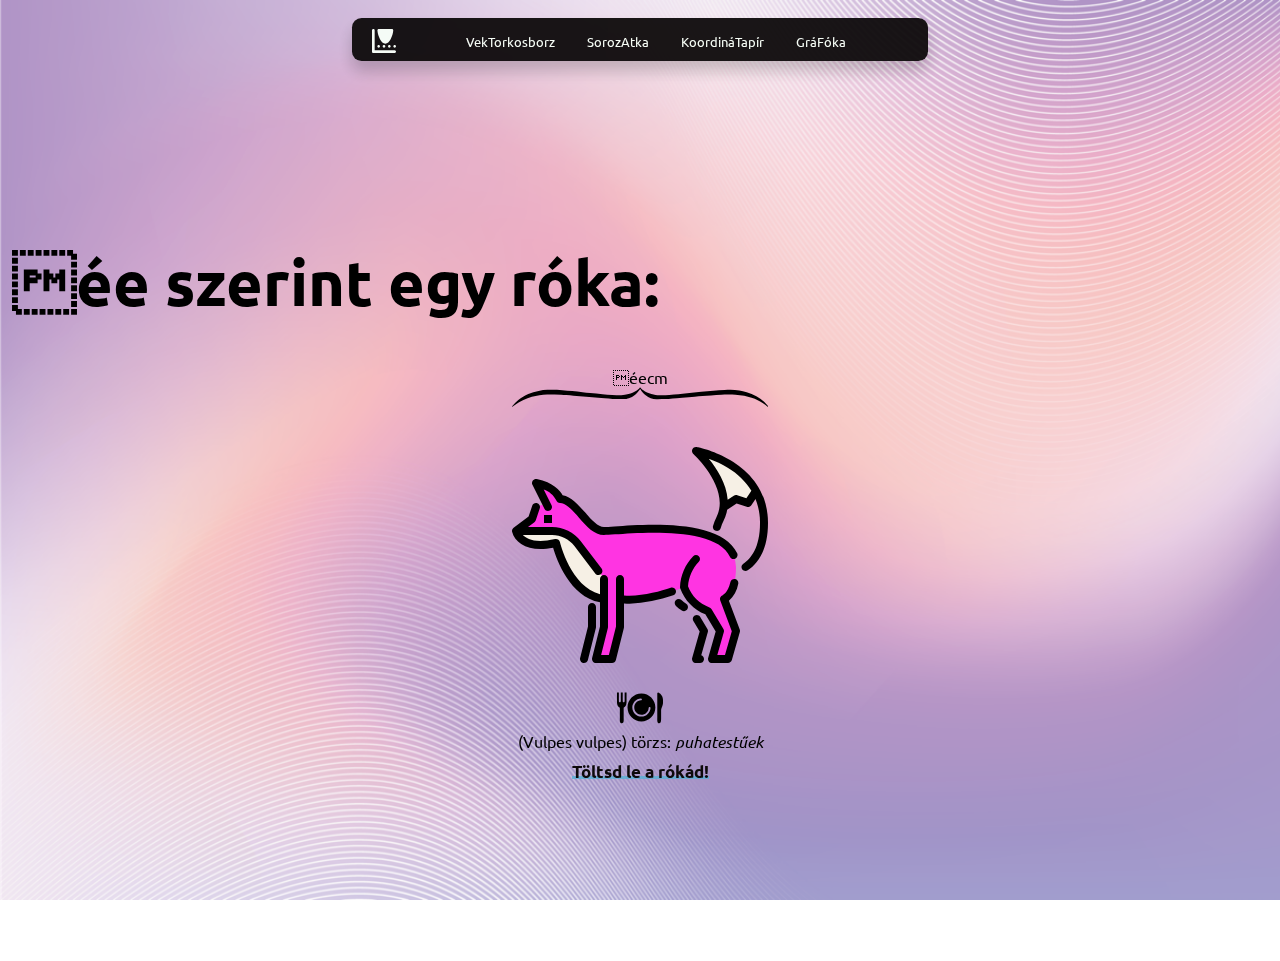
==== commit 16708f4a: "fixed "name" error" ====
--- a/alma.html
+++ b/alma.html
@@ -26,8 +26,8 @@
     </ul>
   </div>
   <div class="form-submitted-container">
-    <h1 class="form-submitted-title"><span class="username"></span> szerint egy róka:</h1>
-    <p><span class="rokameret"></span>cm</p>
+    <h1 class="form-submitted-title"><span id="username"></span> szerint egy róka:</h1>
+    <p><span id="rokameret"></span>cm</p>
     <svg height="20px" width="256px" viewBox="0 0 1665 125" xmlns="http://www.w3.org/2000/svg">
       <g id="Untitled">
         <path
@@ -95,7 +95,7 @@
           d="M 1 10 L 1 20 C 1 23.347656 2.429688 24.515625 3.375 25.28125 C 3.902344 25.707031 4 25.804688 4 26 L 4 36 C 4 39.511719 3.65625 42 6 42 C 8.476563 42 8 38.8125 8 36 L 8 26 C 8 25.847656 8.011719 25.777344 8.5625 25.375 C 9.527344 24.664063 11 23.59375 11 20.15625 L 11 10 L 9 10 L 9 19 C 9 19.550781 8.554688 20 8 20 C 7.445313 20 7 19.550781 7 19 L 7 10 L 5 10 L 5 19 C 5 19.550781 4.554688 20 4 20 C 3.445313 20 3 19.550781 3 19 L 3 10 Z M 43.9375 10 C 43.769531 10.007813 43.613281 10.066406 43.46875 10.15625 C 43.175781 10.339844 43 10.65625 43 11 L 43 35.15625 C 43 38.613281 42.539063 42 45 42 C 47.152344 42 47 38.6875 47 35 L 47 28 C 47 27.113281 47.367188 26.230469 47.78125 25.21875 C 48.355469 23.808594 49 22.21875 49 20 C 49 18.800781 49.726563 12.6875 44.4375 10.09375 C 44.28125 10.015625 44.105469 9.992188 43.9375 10 Z M 26.5 11 C 18.503906 11 12 17.503906 12 25.5 C 12 33.496094 18.503906 40 26.5 40 C 34.496094 40 41 33.496094 41 25.5 C 41 17.503906 34.496094 11 26.5 11 Z M 25.9375 16.03125 C 26.488281 16.007813 26.96875 16.417969 27 16.96875 C 27.03125 17.519531 26.613281 17.96875 26.0625 18 C 22.105469 18.226563 19 21.527344 19 25.5 C 19 29.636719 22.363281 33 26.5 33 C 30.472656 33 33.773438 29.894531 34 25.9375 C 34.03125 25.386719 34.480469 24.972656 35.03125 25 C 35.582031 25.03125 36 25.511719 35.96875 26.0625 C 35.683594 31.078125 31.53125 35 26.5 35 C 21.261719 35 17 30.738281 17 25.5 C 17 20.46875 20.921875 16.320313 25.9375 16.03125 Z">
         </path>
       </svg>
-      <svg class="nyuszi" xmlns="http://www.w3.org/2000/svg" x="0px" y="0px" width="48" height="48" viewBox="0 0 40 40">
+      <svg id="nyuszi" xmlns="http://www.w3.org/2000/svg" x="0px" y="0px" width="48" height="48" viewBox="0 0 40 40">
         <path fill="#e09a82"
           d="M13,34.5c-6.182,0-10.5-2.673-10.5-6.5v-3.679c12.675-5.746,31.683-7.691,37-7.815V20 C39.5,30.017,26.19,34.5,13,34.5z">
         </path>
@@ -116,7 +116,7 @@
         </path>
         <path fill="#fff" d="M23.045 11.136A2.045 1.364 0 1 0 23.045 13.864A2.045 1.364 0 1 0 23.045 11.136Z"></path>
       </svg>
-      <svg class="eper" xmlns="http://www.w3.org/2000/svg" x="0px" y="0px" width="48" height="48" viewBox="0 0 48 48">
+      <svg id="eper" xmlns="http://www.w3.org/2000/svg" x="0px" y="0px" width="48" height="48" viewBox="0 0 48 48">
         <path fill="#689F38"
           d="M37.813,15.812c-2.813,2.813-7.736,2.11-7.736,2.11s-0.701-4.924,2.11-7.735C35,7.375,39.922,8.078,39.922,8.078S40.626,12.998,37.813,15.812z">
         </path>
@@ -135,7 +135,7 @@
           </path>
         </g>
       </svg>
-      <svg class="nutella" xmlns="http://www.w3.org/2000/svg" x="0px" y="0px" width="48" height="48"
+      <svg id="nutella" xmlns="http://www.w3.org/2000/svg" x="0px" y="0px" width="48" height="48"
         viewBox="0 0 48 48">
         <defs>
           <linearGradient id="lbiisjqkTmZf2xSo9~Hyfa_OVYgmwlSYlEH_gr1" x1="24.006" x2="24.006" y1="3.739" y2="42.61"
@@ -179,7 +179,7 @@
           d="M13.00184,10.5a2.50091,2.50091,0,0,0-2.5,2.5V33.5h.04V37h.5V33h-.04V13a2.00587,2.00587,0,0,1,2-2,6.00475,6.00475,0,0,1,6,6V29a3.99891,3.99891,0,0,1-4,4v4h.5V33.47a4.5037,4.5037,0,0,0,4-4.47V17A6.51263,6.51263,0,0,0,13.00184,10.5Z"
           opacity=".07"></path>
       </svg>
-      <svg class="kukac" xmlns="http://www.w3.org/2000/svg" x="0px" y="0px" width="48" height="48"
+      <svg id="kukac" xmlns="http://www.w3.org/2000/svg" x="0px" y="0px" width="48" height="48"
         viewBox="0 0 480 480">
         <path fill="#c79a83"
           d="M462.33,322.534c-11.4-4.86-26.52-9.57-44.41-10.61c-34.97-2.02-43.21,12.19-73.55,11.9	c-46.35-0.45-59.14-38.19-93.01-30.28c-11.19,2.61-21.02,8.19-30.62,14.55c2.616-81.666,42.918-147.713,120.12-175.25	c19.24-6.86,29.28-28.02,22.41-47.26c-6.86-19.24-28.02-29.28-47.26-22.42c-116.366,41.488-177.517,150.231-168.66,274.94	c-9.873-0.723-18.768-3.218-27.95-6.71c-24.03-9.11-33.12-17.56-51.91-19.47c-20.01-2.03-37.81,4.69-51.3,12.29	c-5.05,2.84-8.19,8.17-8.19,13.97v64.82c0,8.84,7.16,16,16,16h432c8.84,0,16-7.16,16-16v-65.77	C472,330.843,468.21,325.034,462.33,322.534z">
@@ -220,7 +220,7 @@
         <path d="M320,102.004c4.418,0,8-3.582,8-8s-3.582-8-8-8h-2c-4.418,0-8,3.582-8,8s3.582,8,8,8H320z"></path>
       </svg>
     </div>
-    <p>(Vulpes vulpes) törzs: <span class="gerinchuros" style="font-style: italic;"></span></p>
+    <p>(Vulpes vulpes) törzs: <span id="gerinchuros" style="font-style: italic;"></span></p>
     <a class="download-button" onclick="downloadSnapshot()">Töltsd le a rókád!</a>
   </div>
 </body>
